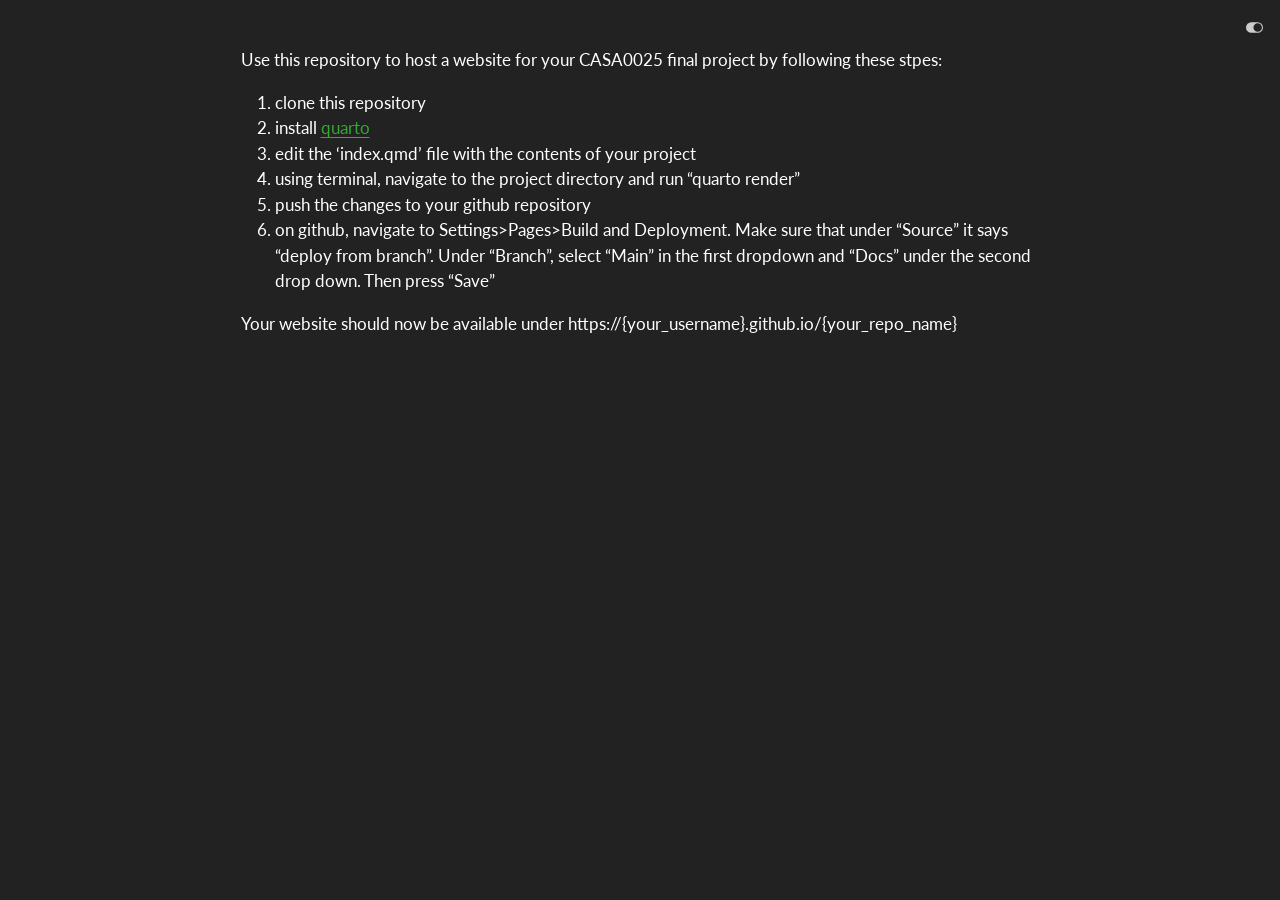
==== docs/readme.html @ 29025ecc "part1" ====
<!DOCTYPE html>
<html xmlns="http://www.w3.org/1999/xhtml" lang="en" xml:lang="en"><head>

<meta charset="utf-8">
<meta name="generator" content="quarto-1.8.26">

<meta name="viewport" content="width=device-width, initial-scale=1.0, user-scalable=yes">


<title>readme</title>
<style>
code{white-space: pre-wrap;}
span.smallcaps{font-variant: small-caps;}
div.columns{display: flex; gap: min(4vw, 1.5em);}
div.column{flex: auto; overflow-x: auto;}
div.hanging-indent{margin-left: 1.5em; text-indent: -1.5em;}
ul.task-list{list-style: none;}
ul.task-list li input[type="checkbox"] {
  width: 0.8em;
  margin: 0 0.8em 0.2em -1em; /* quarto-specific, see https://github.com/quarto-dev/quarto-cli/issues/4556 */ 
  vertical-align: middle;
}
</style>


<script src="site_libs/quarto-nav/quarto-nav.js"></script>
<script src="site_libs/clipboard/clipboard.min.js"></script>
<script src="site_libs/quarto-search/autocomplete.umd.js"></script>
<script src="site_libs/quarto-search/fuse.min.js"></script>
<script src="site_libs/quarto-search/quarto-search.js"></script>
<meta name="quarto:offset" content="./">
<script src="site_libs/quarto-html/quarto.js" type="module"></script>
<script src="site_libs/quarto-html/tabsets/tabsets.js" type="module"></script>
<script src="site_libs/quarto-html/axe/axe-check.js" type="module"></script>
<script src="site_libs/quarto-html/popper.min.js"></script>
<script src="site_libs/quarto-html/tippy.umd.min.js"></script>
<script src="site_libs/quarto-html/anchor.min.js"></script>
<link href="site_libs/quarto-html/tippy.css" rel="stylesheet">
<link href="site_libs/quarto-html/quarto-syntax-highlighting-1b3db88def35042d172274863c1cdcf0.css" rel="stylesheet" class="quarto-color-scheme" id="quarto-text-highlighting-styles">
<link href="site_libs/quarto-html/quarto-syntax-highlighting-dark-1b3db88def35042d172274863c1cdcf0.css" rel="stylesheet" class="quarto-color-scheme quarto-color-alternate" id="quarto-text-highlighting-styles">
<script src="site_libs/bootstrap/bootstrap.min.js"></script>
<link href="site_libs/bootstrap/bootstrap-icons.css" rel="stylesheet">
<link href="site_libs/bootstrap/bootstrap-3e6c1baec064a38abb7800f19e666a87.min.css" rel="stylesheet" append-hash="true" class="quarto-color-scheme" id="quarto-bootstrap" data-mode="light">
<link href="site_libs/bootstrap/bootstrap-dark-79c4d32b32b00c7e91290ed5a6655f4a.min.css" rel="stylesheet" append-hash="true" class="quarto-color-scheme quarto-color-alternate" id="quarto-bootstrap" data-mode="dark">
<script id="quarto-search-options" type="application/json">{
  "location": "sidebar",
  "copy-button": false,
  "collapse-after": 3,
  "panel-placement": "start",
  "type": "textbox",
  "limit": 50,
  "keyboard-shortcut": [
    "f",
    "/",
    "s"
  ],
  "show-item-context": false,
  "language": {
    "search-no-results-text": "No results",
    "search-matching-documents-text": "matching documents",
    "search-copy-link-title": "Copy link to search",
    "search-hide-matches-text": "Hide additional matches",
    "search-more-match-text": "more match in this document",
    "search-more-matches-text": "more matches in this document",
    "search-clear-button-title": "Clear",
    "search-text-placeholder": "",
    "search-detached-cancel-button-title": "Cancel",
    "search-submit-button-title": "Submit",
    "search-label": "Search"
  }
}</script>


</head>

<body class="fullcontent quarto-dark"><script id="quarto-html-before-body" type="application/javascript">
    const toggleBodyColorMode = (bsSheetEl) => {
      const mode = bsSheetEl.getAttribute("data-mode");
      const bodyEl = window.document.querySelector("body");
      if (mode === "dark") {
        bodyEl.classList.add("quarto-dark");
        bodyEl.classList.remove("quarto-light");
      } else {
        bodyEl.classList.add("quarto-light");
        bodyEl.classList.remove("quarto-dark");
      }
    }
    const toggleBodyColorPrimary = () => {
      const bsSheetEl = window.document.querySelector("link#quarto-bootstrap:not([rel=disabled-stylesheet])");
      if (bsSheetEl) {
        toggleBodyColorMode(bsSheetEl);
      }
    }
    const setColorSchemeToggle = (alternate) => {
      const toggles = window.document.querySelectorAll('.quarto-color-scheme-toggle');
      for (let i=0; i < toggles.length; i++) {
        const toggle = toggles[i];
        if (toggle) {
          if (alternate) {
            toggle.classList.add("alternate");
          } else {
            toggle.classList.remove("alternate");
          }
        }
      }
    };
    const toggleColorMode = (alternate) => {
      // Switch the stylesheets
      const primaryStylesheets = window.document.querySelectorAll('link.quarto-color-scheme:not(.quarto-color-alternate)');
      const alternateStylesheets = window.document.querySelectorAll('link.quarto-color-scheme.quarto-color-alternate');
      manageTransitions('#quarto-margin-sidebar .nav-link', false);
      if (alternate) {
        // note: dark is layered on light, we don't disable primary!
        enableStylesheet(alternateStylesheets);
        for (const sheetNode of alternateStylesheets) {
          if (sheetNode.id === "quarto-bootstrap") {
            toggleBodyColorMode(sheetNode);
          }
        }
      } else {
        disableStylesheet(alternateStylesheets);
        enableStylesheet(primaryStylesheets)
        toggleBodyColorPrimary();
      }
      manageTransitions('#quarto-margin-sidebar .nav-link', true);
      // Switch the toggles
      setColorSchemeToggle(alternate)
      // Hack to workaround the fact that safari doesn't
      // properly recolor the scrollbar when toggling (#1455)
      if (navigator.userAgent.indexOf('Safari') > 0 && navigator.userAgent.indexOf('Chrome') == -1) {
        manageTransitions("body", false);
        window.scrollTo(0, 1);
        setTimeout(() => {
          window.scrollTo(0, 0);
          manageTransitions("body", true);
        }, 40);
      }
    }
    const disableStylesheet = (stylesheets) => {
      for (let i=0; i < stylesheets.length; i++) {
        const stylesheet = stylesheets[i];
        stylesheet.rel = 'disabled-stylesheet';
      }
    }
    const enableStylesheet = (stylesheets) => {
      for (let i=0; i < stylesheets.length; i++) {
        const stylesheet = stylesheets[i];
        if(stylesheet.rel !== 'stylesheet') { // for Chrome, which will still FOUC without this check
          stylesheet.rel = 'stylesheet';
        }
      }
    }
    const manageTransitions = (selector, allowTransitions) => {
      const els = window.document.querySelectorAll(selector);
      for (let i=0; i < els.length; i++) {
        const el = els[i];
        if (allowTransitions) {
          el.classList.remove('notransition');
        } else {
          el.classList.add('notransition');
        }
      }
    }
    const isFileUrl = () => {
      return window.location.protocol === 'file:';
    }
    const hasAlternateSentinel = () => {
      let styleSentinel = getColorSchemeSentinel();
      if (styleSentinel !== null) {
        return styleSentinel === "alternate";
      } else {
        return false;
      }
    }
    const setStyleSentinel = (alternate) => {
      const value = alternate ? "alternate" : "default";
      if (!isFileUrl()) {
        window.localStorage.setItem("quarto-color-scheme", value);
      } else {
        localAlternateSentinel = value;
      }
    }
    const getColorSchemeSentinel = () => {
      if (!isFileUrl()) {
        const storageValue = window.localStorage.getItem("quarto-color-scheme");
        return storageValue != null ? storageValue : localAlternateSentinel;
      } else {
        return localAlternateSentinel;
      }
    }
    const toggleGiscusIfUsed = (isAlternate, darkModeDefault) => {
      const baseTheme = document.querySelector('#giscus-base-theme')?.value ?? 'light';
      const alternateTheme = document.querySelector('#giscus-alt-theme')?.value ?? 'dark';
      let newTheme = '';
      if(authorPrefersDark) {
        newTheme = isAlternate ? baseTheme : alternateTheme;
      } else {
        newTheme = isAlternate ? alternateTheme : baseTheme;
      }
      const changeGiscusTheme = () => {
        // From: https://github.com/giscus/giscus/issues/336
        const sendMessage = (message) => {
          const iframe = document.querySelector('iframe.giscus-frame');
          if (!iframe) return;
          iframe.contentWindow.postMessage({ giscus: message }, 'https://giscus.app');
        }
        sendMessage({
          setConfig: {
            theme: newTheme
          }
        });
      }
      const isGiscussLoaded = window.document.querySelector('iframe.giscus-frame') !== null;
      if (isGiscussLoaded) {
        changeGiscusTheme();
      }
    };
    const authorPrefersDark = true;
    const darkModeDefault = authorPrefersDark;
    let localAlternateSentinel = darkModeDefault ? 'alternate' : 'default';
    // Dark / light mode switch
    window.quartoToggleColorScheme = () => {
      // Read the current dark / light value
      let toAlternate = !hasAlternateSentinel();
      toggleColorMode(toAlternate);
      setStyleSentinel(toAlternate);
      toggleGiscusIfUsed(toAlternate, darkModeDefault);
      window.dispatchEvent(new Event('resize'));
    };
    // Switch to dark mode if need be
    if (hasAlternateSentinel()) {
      toggleColorMode(true);
    } else {
      toggleColorMode(false);
    }
  </script>

<div id="quarto-search-results"></div>
<!-- content -->
<div id="quarto-content" class="quarto-container page-columns page-rows-contents page-layout-article">
<!-- sidebar -->
<!-- margin-sidebar -->
    
<!-- main -->
<main class="content" id="quarto-document-content"><header id="title-block-header" class="quarto-title-block"></header>





<p>Use this repository to host a website for your CASA0025 final project by following these stpes:</p>
<ol type="1">
<li>clone this repository</li>
<li>install <a href="https://quarto.org/docs/download/">quarto</a></li>
<li>edit the ‘index.qmd’ file with the contents of your project</li>
<li>using terminal, navigate to the project directory and run “quarto render”</li>
<li>push the changes to your github repository</li>
<li>on github, navigate to Settings&gt;Pages&gt;Build and Deployment. Make sure that under “Source” it says “deploy from branch”. Under “Branch”, select “Main” in the first dropdown and “Docs” under the second drop down. Then press “Save”</li>
</ol>
<p>Your website should now be available under https://{your_username}.github.io/{your_repo_name}</p>



</main> <!-- /main -->
<script id="quarto-html-after-body" type="application/javascript">
  window.document.addEventListener("DOMContentLoaded", function (event) {
    // Ensure there is a toggle, if there isn't float one in the top right
    if (window.document.querySelector('.quarto-color-scheme-toggle') === null) {
      const a = window.document.createElement('a');
      a.classList.add('top-right');
      a.classList.add('quarto-color-scheme-toggle');
      a.href = "";
      a.onclick = function() { try { window.quartoToggleColorScheme(); } catch {} return false; };
      const i = window.document.createElement("i");
      i.classList.add('bi');
      a.appendChild(i);
      window.document.body.appendChild(a);
    }
    setColorSchemeToggle(hasAlternateSentinel())
    const icon = "";
    const anchorJS = new window.AnchorJS();
    anchorJS.options = {
      placement: 'right',
      icon: icon
    };
    anchorJS.add('.anchored');
    const isCodeAnnotation = (el) => {
      for (const clz of el.classList) {
        if (clz.startsWith('code-annotation-')) {                     
          return true;
        }
      }
      return false;
    }
    const onCopySuccess = function(e) {
      // button target
      const button = e.trigger;
      // don't keep focus
      button.blur();
      // flash "checked"
      button.classList.add('code-copy-button-checked');
      var currentTitle = button.getAttribute("title");
      button.setAttribute("title", "Copied!");
      let tooltip;
      if (window.bootstrap) {
        button.setAttribute("data-bs-toggle", "tooltip");
        button.setAttribute("data-bs-placement", "left");
        button.setAttribute("data-bs-title", "Copied!");
        tooltip = new bootstrap.Tooltip(button, 
          { trigger: "manual", 
            customClass: "code-copy-button-tooltip",
            offset: [0, -8]});
        tooltip.show();    
      }
      setTimeout(function() {
        if (tooltip) {
          tooltip.hide();
          button.removeAttribute("data-bs-title");
          button.removeAttribute("data-bs-toggle");
          button.removeAttribute("data-bs-placement");
        }
        button.setAttribute("title", currentTitle);
        button.classList.remove('code-copy-button-checked');
      }, 1000);
      // clear code selection
      e.clearSelection();
    }
    const getTextToCopy = function(trigger) {
      const outerScaffold = trigger.parentElement.cloneNode(true);
      const codeEl = outerScaffold.querySelector('code');
      for (const childEl of codeEl.children) {
        if (isCodeAnnotation(childEl)) {
          childEl.remove();
        }
      }
      return codeEl.innerText;
    }
    const clipboard = new window.ClipboardJS('.code-copy-button:not([data-in-quarto-modal])', {
      text: getTextToCopy
    });
    clipboard.on('success', onCopySuccess);
    if (window.document.getElementById('quarto-embedded-source-code-modal')) {
      const clipboardModal = new window.ClipboardJS('.code-copy-button[data-in-quarto-modal]', {
        text: getTextToCopy,
        container: window.document.getElementById('quarto-embedded-source-code-modal')
      });
      clipboardModal.on('success', onCopySuccess);
    }
      var localhostRegex = new RegExp(/^(?:http|https):\/\/localhost\:?[0-9]*\//);
      var mailtoRegex = new RegExp(/^mailto:/);
        var filterRegex = new RegExp('/' + window.location.host + '/');
      var isInternal = (href) => {
          return filterRegex.test(href) || localhostRegex.test(href) || mailtoRegex.test(href);
      }
      // Inspect non-navigation links and adorn them if external
     var links = window.document.querySelectorAll('a[href]:not(.nav-link):not(.navbar-brand):not(.toc-action):not(.sidebar-link):not(.sidebar-item-toggle):not(.pagination-link):not(.no-external):not([aria-hidden]):not(.dropdown-item):not(.quarto-navigation-tool):not(.about-link)');
      for (var i=0; i<links.length; i++) {
        const link = links[i];
        if (!isInternal(link.href)) {
          // undo the damage that might have been done by quarto-nav.js in the case of
          // links that we want to consider external
          if (link.dataset.originalHref !== undefined) {
            link.href = link.dataset.originalHref;
          }
        }
      }
    function tippyHover(el, contentFn, onTriggerFn, onUntriggerFn) {
      const config = {
        allowHTML: true,
        maxWidth: 500,
        delay: 100,
        arrow: false,
        appendTo: function(el) {
            return el.parentElement;
        },
        interactive: true,
        interactiveBorder: 10,
        theme: 'quarto',
        placement: 'bottom-start',
      };
      if (contentFn) {
        config.content = contentFn;
      }
      if (onTriggerFn) {
        config.onTrigger = onTriggerFn;
      }
      if (onUntriggerFn) {
        config.onUntrigger = onUntriggerFn;
      }
      window.tippy(el, config); 
    }
    const noterefs = window.document.querySelectorAll('a[role="doc-noteref"]');
    for (var i=0; i<noterefs.length; i++) {
      const ref = noterefs[i];
      tippyHover(ref, function() {
        // use id or data attribute instead here
        let href = ref.getAttribute('data-footnote-href') || ref.getAttribute('href');
        try { href = new URL(href).hash; } catch {}
        const id = href.replace(/^#\/?/, "");
        const note = window.document.getElementById(id);
        if (note) {
          return note.innerHTML;
        } else {
          return "";
        }
      });
    }
    const xrefs = window.document.querySelectorAll('a.quarto-xref');
    const processXRef = (id, note) => {
      // Strip column container classes
      const stripColumnClz = (el) => {
        el.classList.remove("page-full", "page-columns");
        if (el.children) {
          for (const child of el.children) {
            stripColumnClz(child);
          }
        }
      }
      stripColumnClz(note)
      if (id === null || id.startsWith('sec-')) {
        // Special case sections, only their first couple elements
        const container = document.createElement("div");
        if (note.children && note.children.length > 2) {
          container.appendChild(note.children[0].cloneNode(true));
          for (let i = 1; i < note.children.length; i++) {
            const child = note.children[i];
            if (child.tagName === "P" && child.innerText === "") {
              continue;
            } else {
              container.appendChild(child.cloneNode(true));
              break;
            }
          }
          if (window.Quarto?.typesetMath) {
            window.Quarto.typesetMath(container);
          }
          return container.innerHTML
        } else {
          if (window.Quarto?.typesetMath) {
            window.Quarto.typesetMath(note);
          }
          return note.innerHTML;
        }
      } else {
        // Remove any anchor links if they are present
        const anchorLink = note.querySelector('a.anchorjs-link');
        if (anchorLink) {
          anchorLink.remove();
        }
        if (window.Quarto?.typesetMath) {
          window.Quarto.typesetMath(note);
        }
        if (note.classList.contains("callout")) {
          return note.outerHTML;
        } else {
          return note.innerHTML;
        }
      }
    }
    for (var i=0; i<xrefs.length; i++) {
      const xref = xrefs[i];
      tippyHover(xref, undefined, function(instance) {
        instance.disable();
        let url = xref.getAttribute('href');
        let hash = undefined; 
        if (url.startsWith('#')) {
          hash = url;
        } else {
          try { hash = new URL(url).hash; } catch {}
        }
        if (hash) {
          const id = hash.replace(/^#\/?/, "");
          const note = window.document.getElementById(id);
          if (note !== null) {
            try {
              const html = processXRef(id, note.cloneNode(true));
              instance.setContent(html);
            } finally {
              instance.enable();
              instance.show();
            }
          } else {
            // See if we can fetch this
            fetch(url.split('#')[0])
            .then(res => res.text())
            .then(html => {
              const parser = new DOMParser();
              const htmlDoc = parser.parseFromString(html, "text/html");
              const note = htmlDoc.getElementById(id);
              if (note !== null) {
                const html = processXRef(id, note);
                instance.setContent(html);
              } 
            }).finally(() => {
              instance.enable();
              instance.show();
            });
          }
        } else {
          // See if we can fetch a full url (with no hash to target)
          // This is a special case and we should probably do some content thinning / targeting
          fetch(url)
          .then(res => res.text())
          .then(html => {
            const parser = new DOMParser();
            const htmlDoc = parser.parseFromString(html, "text/html");
            const note = htmlDoc.querySelector('main.content');
            if (note !== null) {
              // This should only happen for chapter cross references
              // (since there is no id in the URL)
              // remove the first header
              if (note.children.length > 0 && note.children[0].tagName === "HEADER") {
                note.children[0].remove();
              }
              const html = processXRef(null, note);
              instance.setContent(html);
            } 
          }).finally(() => {
            instance.enable();
            instance.show();
          });
        }
      }, function(instance) {
      });
    }
        let selectedAnnoteEl;
        const selectorForAnnotation = ( cell, annotation) => {
          let cellAttr = 'data-code-cell="' + cell + '"';
          let lineAttr = 'data-code-annotation="' +  annotation + '"';
          const selector = 'span[' + cellAttr + '][' + lineAttr + ']';
          return selector;
        }
        const selectCodeLines = (annoteEl) => {
          const doc = window.document;
          const targetCell = annoteEl.getAttribute("data-target-cell");
          const targetAnnotation = annoteEl.getAttribute("data-target-annotation");
          const annoteSpan = window.document.querySelector(selectorForAnnotation(targetCell, targetAnnotation));
          const lines = annoteSpan.getAttribute("data-code-lines").split(",");
          const lineIds = lines.map((line) => {
            return targetCell + "-" + line;
          })
          let top = null;
          let height = null;
          let parent = null;
          if (lineIds.length > 0) {
              //compute the position of the single el (top and bottom and make a div)
              const el = window.document.getElementById(lineIds[0]);
              top = el.offsetTop;
              height = el.offsetHeight;
              parent = el.parentElement.parentElement;
            if (lineIds.length > 1) {
              const lastEl = window.document.getElementById(lineIds[lineIds.length - 1]);
              const bottom = lastEl.offsetTop + lastEl.offsetHeight;
              height = bottom - top;
            }
            if (top !== null && height !== null && parent !== null) {
              // cook up a div (if necessary) and position it 
              let div = window.document.getElementById("code-annotation-line-highlight");
              if (div === null) {
                div = window.document.createElement("div");
                div.setAttribute("id", "code-annotation-line-highlight");
                div.style.position = 'absolute';
                parent.appendChild(div);
              }
              div.style.top = top - 2 + "px";
              div.style.height = height + 4 + "px";
              div.style.left = 0;
              let gutterDiv = window.document.getElementById("code-annotation-line-highlight-gutter");
              if (gutterDiv === null) {
                gutterDiv = window.document.createElement("div");
                gutterDiv.setAttribute("id", "code-annotation-line-highlight-gutter");
                gutterDiv.style.position = 'absolute';
                const codeCell = window.document.getElementById(targetCell);
                const gutter = codeCell.querySelector('.code-annotation-gutter');
                gutter.appendChild(gutterDiv);
              }
              gutterDiv.style.top = top - 2 + "px";
              gutterDiv.style.height = height + 4 + "px";
            }
            selectedAnnoteEl = annoteEl;
          }
        };
        const unselectCodeLines = () => {
          const elementsIds = ["code-annotation-line-highlight", "code-annotation-line-highlight-gutter"];
          elementsIds.forEach((elId) => {
            const div = window.document.getElementById(elId);
            if (div) {
              div.remove();
            }
          });
          selectedAnnoteEl = undefined;
        };
          // Handle positioning of the toggle
      window.addEventListener(
        "resize",
        throttle(() => {
          elRect = undefined;
          if (selectedAnnoteEl) {
            selectCodeLines(selectedAnnoteEl);
          }
        }, 10)
      );
      function throttle(fn, ms) {
      let throttle = false;
      let timer;
        return (...args) => {
          if(!throttle) { // first call gets through
              fn.apply(this, args);
              throttle = true;
          } else { // all the others get throttled
              if(timer) clearTimeout(timer); // cancel #2
              timer = setTimeout(() => {
                fn.apply(this, args);
                timer = throttle = false;
              }, ms);
          }
        };
      }
        // Attach click handler to the DT
        const annoteDls = window.document.querySelectorAll('dt[data-target-cell]');
        for (const annoteDlNode of annoteDls) {
          annoteDlNode.addEventListener('click', (event) => {
            const clickedEl = event.target;
            if (clickedEl !== selectedAnnoteEl) {
              unselectCodeLines();
              const activeEl = window.document.querySelector('dt[data-target-cell].code-annotation-active');
              if (activeEl) {
                activeEl.classList.remove('code-annotation-active');
              }
              selectCodeLines(clickedEl);
              clickedEl.classList.add('code-annotation-active');
            } else {
              // Unselect the line
              unselectCodeLines();
              clickedEl.classList.remove('code-annotation-active');
            }
          });
        }
    const findCites = (el) => {
      const parentEl = el.parentElement;
      if (parentEl) {
        const cites = parentEl.dataset.cites;
        if (cites) {
          return {
            el,
            cites: cites.split(' ')
          };
        } else {
          return findCites(el.parentElement)
        }
      } else {
        return undefined;
      }
    };
    var bibliorefs = window.document.querySelectorAll('a[role="doc-biblioref"]');
    for (var i=0; i<bibliorefs.length; i++) {
      const ref = bibliorefs[i];
      const citeInfo = findCites(ref);
      if (citeInfo) {
        tippyHover(citeInfo.el, function() {
          var popup = window.document.createElement('div');
          citeInfo.cites.forEach(function(cite) {
            var citeDiv = window.document.createElement('div');
            citeDiv.classList.add('hanging-indent');
            citeDiv.classList.add('csl-entry');
            var biblioDiv = window.document.getElementById('ref-' + cite);
            if (biblioDiv) {
              citeDiv.innerHTML = biblioDiv.innerHTML;
            }
            popup.appendChild(citeDiv);
          });
          return popup.innerHTML;
        });
      }
    }
  });
  </script>
</div> <!-- /content -->




</body></html>
---- docs/site_libs/quarto-html/quarto-syntax-highlighting-1b3db88def35042d172274863c1cdcf0.css ----
/* quarto syntax highlight colors */
:root {
  --quarto-hl-al-color: #ff5555;
  --quarto-hl-an-color: #75715e;
  --quarto-hl-at-color: #f92672;
  --quarto-hl-bn-color: #ae81ff;
  --quarto-hl-bu-color: #66D9EF;
  --quarto-hl-ch-color: #e6db74;
  --quarto-hl-co-color: #75715e;
  --quarto-hl-cv-color: #75715e;
  --quarto-hl-cn-color: #ae81ff;
  --quarto-hl-cf-color: #f92672;
  --quarto-hl-dt-color: #66d9ef;
  --quarto-hl-dv-color: #ae81ff;
  --quarto-hl-do-color: #75715e;
  --quarto-hl-er-color: #ff5555;
  --quarto-hl-ex-color: #a6e22e;
  --quarto-hl-fl-color: #ae81ff;
  --quarto-hl-fu-color: #a6e22e;
  --quarto-hl-im-color: #f92672;
  --quarto-hl-in-color: #f1fa8c;
  --quarto-hl-kw-color: #f92672;
  --quarto-hl-op-color: #f8f8f2;
  --quarto-hl-pp-color: #f92672;
  --quarto-hl-re-color: #75715e;
  --quarto-hl-sc-color: #ae81ff;
  --quarto-hl-ss-color: #e6db74;
  --quarto-hl-st-color: #e6db74;
  --quarto-hl-va-color: #f8f8f2;
  --quarto-hl-vs-color: #e6db74;
  --quarto-hl-wa-color: #ff5555;
}

/* other quarto variables */
:root {
  --quarto-font-monospace: SFMono-Regular, Menlo, Monaco, Consolas, "Liberation Mono", "Courier New", monospace;
}

/* syntax highlight based on Pandoc's rules */
pre > code.sourceCode > span {
  color: #f8f8f2;
}

code.sourceCode > span {
  color: #f8f8f2;
}

div.sourceCode,
div.sourceCode pre.sourceCode {
  color: #f8f8f2;
}

/* Normal */
code span {
  color: #f8f8f2;
}

/* Alert */
code span.al {
  font-weight: bold;
  color: #ff5555;
}

/* Annotation */
code span.an {
  color: #75715e;
}

/* Attribute */
code span.at {
  color: #f92672;
}

/* BaseN */
code span.bn {
  color: #ae81ff;
}

/* BuiltIn */
code span.bu {
  color: #66D9EF;
}

/* ControlFlow */
code span.cf {
  color: #f92672;
}

/* Char */
code span.ch {
  color: #e6db74;
}

/* Constant */
code span.cn {
  color: #ae81ff;
}

/* Comment */
code span.co {
  color: #75715e;
}

/* CommentVar */
code span.cv {
  color: #75715e;
}

/* Documentation */
code span.do {
  color: #75715e;
}

/* DataType */
code span.dt {
  font-style: italic;
  color: #66d9ef;
}

/* DecVal */
code span.dv {
  color: #ae81ff;
}

/* Error */
code span.er {
  color: #ff5555;
  text-decoration: underline;
}

/* Extension */
code span.ex {
  font-weight: bold;
  color: #a6e22e;
}

/* Float */
code span.fl {
  color: #ae81ff;
}

/* Function */
code span.fu {
  color: #a6e22e;
}

/* Import */
code span.im {
  color: #f92672;
}

/* Information */
code span.in {
  color: #f1fa8c;
}

/* Keyword */
code span.kw {
  color: #f92672;
}

/* Operator */
code span.op {
  color: #f8f8f2;
}

/* Preprocessor */
code span.pp {
  color: #f92672;
}

/* RegionMarker */
code span.re {
  color: #75715e;
}

/* SpecialChar */
code span.sc {
  color: #ae81ff;
}

/* SpecialString */
code span.ss {
  color: #e6db74;
}

/* String */
code span.st {
  color: #e6db74;
}

/* Variable */
code span.va {
  color: #f8f8f2;
}

/* VerbatimString */
code span.vs {
  color: #e6db74;
}

/* Warning */
code span.wa {
  color: #ff5555;
}

.prevent-inlining {
  content: "</";
}

/*# sourceMappingURL=d05b847244865d805c6ffde5e4996874.css.map */
---- docs/site_libs/quarto-html/quarto-syntax-highlighting-dark-1b3db88def35042d172274863c1cdcf0.css ----
/* quarto syntax highlight colors */
:root {
  --quarto-hl-al-color: #ff5555;
  --quarto-hl-an-color: #75715e;
  --quarto-hl-at-color: #f92672;
  --quarto-hl-bn-color: #ae81ff;
  --quarto-hl-bu-color: #66D9EF;
  --quarto-hl-ch-color: #e6db74;
  --quarto-hl-co-color: #75715e;
  --quarto-hl-cv-color: #75715e;
  --quarto-hl-cn-color: #ae81ff;
  --quarto-hl-cf-color: #f92672;
  --quarto-hl-dt-color: #66d9ef;
  --quarto-hl-dv-color: #ae81ff;
  --quarto-hl-do-color: #75715e;
  --quarto-hl-er-color: #ff5555;
  --quarto-hl-ex-color: #a6e22e;
  --quarto-hl-fl-color: #ae81ff;
  --quarto-hl-fu-color: #a6e22e;
  --quarto-hl-im-color: #f92672;
  --quarto-hl-in-color: #f1fa8c;
  --quarto-hl-kw-color: #f92672;
  --quarto-hl-op-color: #f8f8f2;
  --quarto-hl-pp-color: #f92672;
  --quarto-hl-re-color: #75715e;
  --quarto-hl-sc-color: #ae81ff;
  --quarto-hl-ss-color: #e6db74;
  --quarto-hl-st-color: #e6db74;
  --quarto-hl-va-color: #f8f8f2;
  --quarto-hl-vs-color: #e6db74;
  --quarto-hl-wa-color: #ff5555;
}

/* other quarto variables */
:root {
  --quarto-font-monospace: SFMono-Regular, Menlo, Monaco, Consolas, "Liberation Mono", "Courier New", monospace;
}

/* syntax highlight based on Pandoc's rules */
pre > code.sourceCode > span {
  color: #f8f8f2;
}

code.sourceCode > span {
  color: #f8f8f2;
}

div.sourceCode,
div.sourceCode pre.sourceCode {
  color: #f8f8f2;
}

/* Normal */
code span {
  color: #f8f8f2;
}

/* Alert */
code span.al {
  font-weight: bold;
  color: #ff5555;
}

/* Annotation */
code span.an {
  color: #75715e;
}

/* Attribute */
code span.at {
  color: #f92672;
}

/* BaseN */
code span.bn {
  color: #ae81ff;
}

/* BuiltIn */
code span.bu {
  color: #66D9EF;
}

/* ControlFlow */
code span.cf {
  color: #f92672;
}

/* Char */
code span.ch {
  color: #e6db74;
}

/* Constant */
code span.cn {
  color: #ae81ff;
}

/* Comment */
code span.co {
  color: #75715e;
}

/* CommentVar */
code span.cv {
  color: #75715e;
}

/* Documentation */
code span.do {
  color: #75715e;
}

/* DataType */
code span.dt {
  font-style: italic;
  color: #66d9ef;
}

/* DecVal */
code span.dv {
  color: #ae81ff;
}

/* Error */
code span.er {
  color: #ff5555;
  text-decoration: underline;
}

/* Extension */
code span.ex {
  font-weight: bold;
  color: #a6e22e;
}

/* Float */
code span.fl {
  color: #ae81ff;
}

/* Function */
code span.fu {
  color: #a6e22e;
}

/* Import */
code span.im {
  color: #f92672;
}

/* Information */
code span.in {
  color: #f1fa8c;
}

/* Keyword */
code span.kw {
  color: #f92672;
}

/* Operator */
code span.op {
  color: #f8f8f2;
}

/* Preprocessor */
code span.pp {
  color: #f92672;
}

/* RegionMarker */
code span.re {
  color: #75715e;
}

/* SpecialChar */
code span.sc {
  color: #ae81ff;
}

/* SpecialString */
code span.ss {
  color: #e6db74;
}

/* String */
code span.st {
  color: #e6db74;
}

/* Variable */
code span.va {
  color: #f8f8f2;
}

/* VerbatimString */
code span.vs {
  color: #e6db74;
}

/* Warning */
code span.wa {
  color: #ff5555;
}

.prevent-inlining {
  content: "</";
}

/*# sourceMappingURL=d05b847244865d805c6ffde5e4996874.css.map */
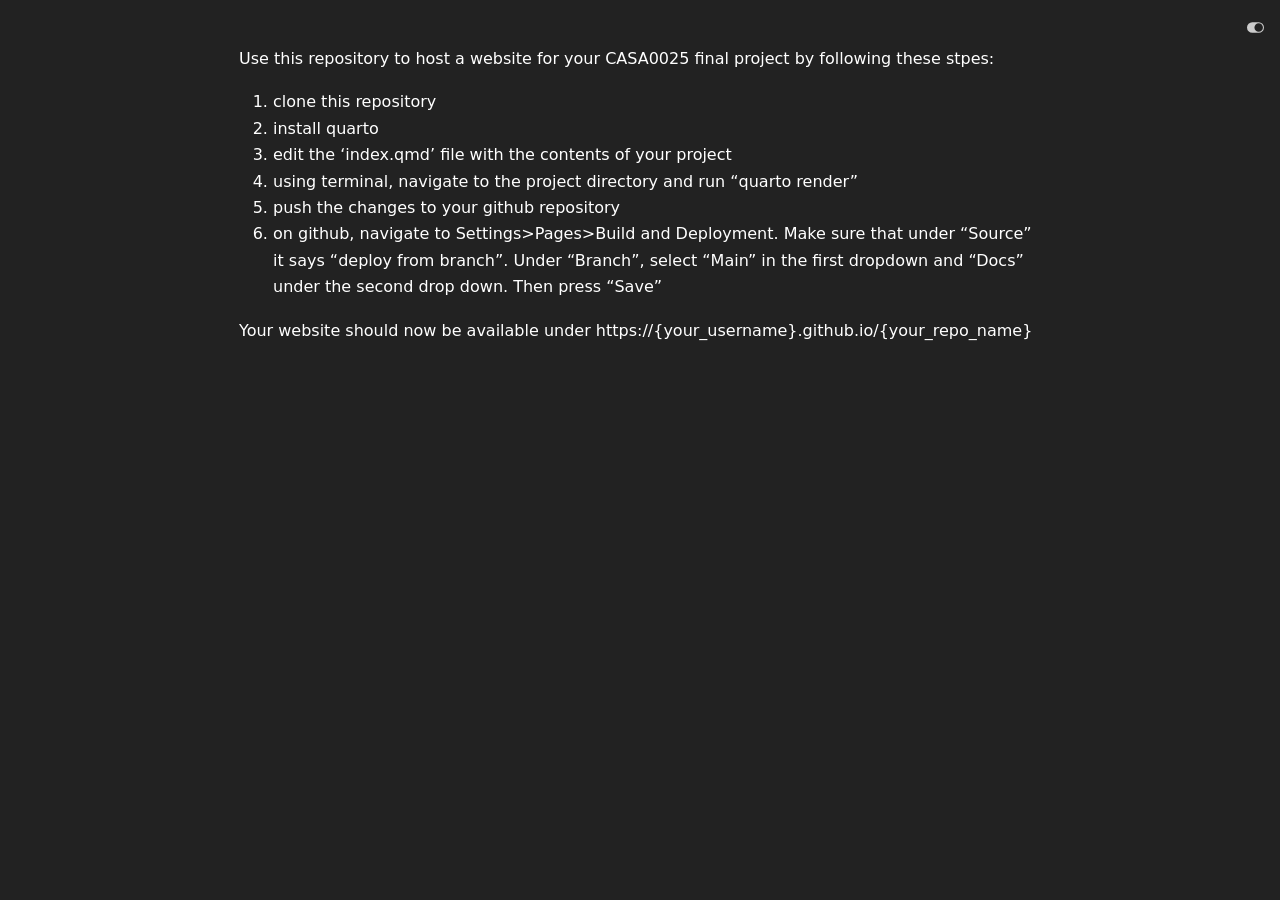
==== commit 89792128: "Embed GEE App and update Quarto site" ====
--- a/docs/readme.html
+++ b/docs/readme.html
@@ -40,8 +40,8 @@
 <link href="site_libs/quarto-html/quarto-syntax-highlighting-dark-1b3db88def35042d172274863c1cdcf0.css" rel="stylesheet" class="quarto-color-scheme quarto-color-alternate" id="quarto-text-highlighting-styles">
 <script src="site_libs/bootstrap/bootstrap.min.js"></script>
 <link href="site_libs/bootstrap/bootstrap-icons.css" rel="stylesheet">
-<link href="site_libs/bootstrap/bootstrap-3e6c1baec064a38abb7800f19e666a87.min.css" rel="stylesheet" append-hash="true" class="quarto-color-scheme" id="quarto-bootstrap" data-mode="light">
-<link href="site_libs/bootstrap/bootstrap-dark-79c4d32b32b00c7e91290ed5a6655f4a.min.css" rel="stylesheet" append-hash="true" class="quarto-color-scheme quarto-color-alternate" id="quarto-bootstrap" data-mode="dark">
+<link href="site_libs/bootstrap/bootstrap-78b3671aa5f9f683ec246af2dde1230f.min.css" rel="stylesheet" append-hash="true" class="quarto-color-scheme" id="quarto-bootstrap" data-mode="light">
+<link href="site_libs/bootstrap/bootstrap-dark-2f0c69e010e3da93992838767758ef7f.min.css" rel="stylesheet" append-hash="true" class="quarto-color-scheme quarto-color-alternate" id="quarto-bootstrap" data-mode="dark">
 <script id="quarto-search-options" type="application/json">{
   "location": "sidebar",
   "copy-button": false,
@@ -71,6 +71,7 @@
 }</script>
 
 
+<link rel="stylesheet" href="styles_1.css">
 </head>
 
 <body class="fullcontent quarto-dark"><script id="quarto-html-before-body" type="application/javascript">
--- a/docs/styles_1.css
+++ b/docs/styles_1.css
@@ -0,0 +1,1319 @@
+/* ===================================================================
+   Shorebird Habitat Assessment — Premium Academic Case Study
+   =================================================================== */
+
+:root {
+  /* PALETTE — preserved from previous version */
+  --bright-ocean: #3c91e6;
+  --bright-ocean-dark: #2a73c0;
+  --yellow-green: #9fd356;
+  --yellow-green-dark: #7eb53a;
+  --shadow-grey: #342e37;
+  --shadow-grey-2: #4a434f;
+  --porcelain: #fafffd;
+  --coral-glow: #fa824c;
+  --coral-glow-dark: #e36636;
+  --soft-yellow: #f5c84a;
+  --grey-blue: #9aa6b1;
+
+  --bg: #fafffd;
+  --bg-alt: #f3f6f5;
+  --bg-deep: #1a2030;
+  --text: #2a2630;
+  --text-soft: #5b5566;
+  --text-mute: #8a8395;
+  --line: #e6eaec;
+  --line-strong: #d2d8dd;
+
+  /* RADII */
+  --r-sm: 8px;
+  --r-md: 14px;
+  --r-lg: 20px;
+  --r-xl: 28px;
+
+  /* SHADOWS */
+  --shadow-sm: 0 1px 2px rgba(52,46,55,0.05), 0 2px 6px rgba(52,46,55,0.04);
+  --shadow-md: 0 4px 12px rgba(52,46,55,0.07), 0 12px 32px rgba(52,46,55,0.06);
+  --shadow-lg: 0 12px 32px rgba(52,46,55,0.10), 0 24px 60px rgba(52,46,55,0.08);
+  --shadow-xl: 0 24px 56px rgba(52,46,55,0.12), 0 48px 120px rgba(52,46,55,0.12);
+
+  /* LAYOUT */
+  --topbar-h: 68px;
+  --max-w: 1320px;
+  --toc-w: 220px;
+  --gutter: 80px;
+  --content-narrow: 720px;
+  --content-wide: 1080px;
+
+  /* TYPE */
+  --font-body: "Inter", -apple-system, BlinkMacSystemFont, "Segoe UI", system-ui, sans-serif;
+  --font-display: "Fraunces", "Inter", serif;
+}
+
+/* ============ RESET ============ */
+* { box-sizing: border-box; }
+html { scroll-behavior: smooth; }
+body {
+  margin: 0;
+  font-family: var(--font-body);
+  font-size: 16px;
+  line-height: 1.65;
+  color: var(--text);
+  background: var(--bg);
+  -webkit-font-smoothing: antialiased;
+  -moz-osx-font-smoothing: grayscale;
+  overflow-x: clip;
+}
+html { overflow-x: clip; }
+img, svg { display: block; max-width: 100%; }
+button { font-family: inherit; cursor: pointer; border: 0; background: transparent; }
+a { color: inherit; text-decoration: none; }
+em { font-style: italic; color: var(--bright-ocean-dark); }
+hr { border: 0; }
+
+/* ============ FADE-IN ============ */
+.fade-in {
+  opacity: 0;
+  transform: translateY(18px);
+  transition: opacity 0.7s ease, transform 0.7s ease;
+}
+.fade-in.in-view {
+  opacity: 1;
+  transform: none;
+}
+@media (prefers-reduced-motion: reduce) {
+  .fade-in { opacity: 1; transform: none; transition: none; }
+  html { scroll-behavior: auto; }
+}
+
+/* ============ TOP BAR ============ */
+.topbar {
+  position: sticky;
+  top: 0;
+  z-index: 100;
+  height: var(--topbar-h);
+  background: rgba(250, 255, 253, 0.85);
+  backdrop-filter: saturate(180%) blur(14px);
+  -webkit-backdrop-filter: saturate(180%) blur(14px);
+  border-bottom: 1px solid rgba(52,46,55,0.08);
+}
+.topbar-inner {
+  max-width: var(--max-w);
+  height: 100%;
+  margin: 0 auto;
+  padding: 0 48px;
+  display: flex;
+  align-items: center;
+  gap: 24px;
+}
+.brand {
+  display: flex;
+  align-items: center;
+  gap: 12px;
+  margin-right: auto;
+}
+.brand-mark {
+  width: 32px; height: 32px;
+  border-radius: 9px;
+  background: linear-gradient(135deg, var(--bright-ocean) 0%, var(--yellow-green) 100%);
+  position: relative;
+  flex-shrink: 0;
+  box-shadow: 0 4px 14px rgba(60,145,230,0.32);
+}
+.brand-mark::after {
+  content: "";
+  position: absolute;
+  inset: 6px;
+  background: var(--porcelain);
+  border-radius: 5px;
+  clip-path: polygon(0 65%, 25% 50%, 50% 70%, 75% 45%, 100% 60%, 100% 100%, 0 100%);
+}
+.brand-text { display: flex; flex-direction: column; line-height: 1.15; }
+.brand-title {
+  font-family: var(--font-display);
+  font-weight: 600;
+  font-size: 17px;
+  color: var(--shadow-grey);
+}
+.brand-sub {
+  font-size: 11px;
+  color: var(--text-mute);
+  letter-spacing: 0.06em;
+  text-transform: uppercase;
+}
+.topbar-right {
+  display: flex;
+  align-items: center;
+  gap: 18px;
+}
+.topbar-meta {
+  font-size: 12px;
+  letter-spacing: 0.08em;
+  text-transform: uppercase;
+  color: var(--text-mute);
+}
+
+/* ============ BUTTONS ============ */
+.btn {
+  display: inline-flex;
+  align-items: center;
+  justify-content: center;
+  gap: 8px;
+  padding: 12px 22px;
+  border-radius: 999px;
+  font-weight: 600;
+  font-size: 14px;
+  letter-spacing: 0.005em;
+  border: 1px solid transparent;
+  transition: transform .15s ease, box-shadow .2s ease, background .2s ease, border-color .2s ease;
+  white-space: nowrap;
+}
+.btn-primary {
+  background: var(--bright-ocean);
+  color: white;
+  box-shadow: 0 8px 22px rgba(60,145,230,0.30);
+}
+.btn-primary:hover {
+  background: var(--bright-ocean-dark);
+  transform: translateY(-1px);
+  box-shadow: 0 10px 28px rgba(60,145,230,0.40);
+}
+.btn-ghost {
+  background: rgba(255,255,255,0.04);
+  color: var(--shadow-grey);
+  border-color: var(--line-strong);
+}
+.btn-ghost:hover {
+  background: var(--bg-alt);
+  border-color: var(--shadow-grey);
+}
+.btn-sm { padding: 9px 16px; font-size: 13px; }
+.btn-lg { padding: 15px 26px; font-size: 15px; }
+
+/* ============ HERO ============ */
+.hero {
+  position: relative;
+  min-height: calc(100vh - var(--topbar-h));
+  display: flex;
+  flex-direction: column;
+  justify-content: center;
+  padding: 110px 48px 130px;
+  overflow: hidden;
+  color: var(--porcelain);
+}
+.hero-bg { position: absolute; inset: 0; z-index: 0; }
+.hero-svg { width: 100%; height: 100%; position: absolute; inset: 0; }
+.hero-vignette {
+  position: absolute;
+  inset: 0;
+  background:
+    radial-gradient(ellipse at 30% 30%, rgba(13,42,74,0) 0%, rgba(13,42,74,0.45) 70%),
+    linear-gradient(180deg, rgba(13,42,74,0.0) 50%, rgba(13,42,74,0.55) 100%);
+  pointer-events: none;
+}
+.hero-bird {
+  position: absolute;
+  right: -2%;
+  top: 14%;
+  width: clamp(380px, 46vw, 760px);
+  height: auto;
+  pointer-events: none;
+  z-index: 0;
+  opacity: 0.78;
+  filter: invert(1) brightness(1.6) drop-shadow(0 6px 24px rgba(0,0,0,0.25));
+  mix-blend-mode: screen;
+  animation: bird-drift 14s ease-in-out infinite alternate;
+}
+@keyframes bird-drift {
+  from { transform: translate3d(0, 0, 0) rotate(0deg); }
+  to   { transform: translate3d(-22px, -10px, 0) rotate(-1.5deg); }
+}
+
+.hero-content {
+  position: relative;
+  z-index: 1;
+  max-width: var(--max-w);
+  width: 100%;
+  margin: 0 auto;
+}
+.hero-eyebrow {
+  display: inline-block;
+  font-size: 11px;
+  letter-spacing: 0.22em;
+  text-transform: uppercase;
+  font-weight: 600;
+  color: var(--yellow-green);
+  border: 1px solid rgba(159,211,86,0.35);
+  background: rgba(159,211,86,0.10);
+  padding: 8px 16px;
+  border-radius: 999px;
+  margin-bottom: 36px;
+}
+.hero-title {
+  font-family: var(--font-display);
+  font-size: clamp(48px, 7.6vw, 108px);
+  font-weight: 500;
+  line-height: 0.98;
+  letter-spacing: -0.025em;
+  margin: 0 0 28px 0;
+  max-width: 14ch;
+}
+.hero-title em {
+  font-style: italic;
+  color: var(--coral-glow);
+  font-weight: 400;
+}
+.hero-place {
+  font-family: var(--font-display);
+  font-style: italic;
+  font-weight: 400;
+  font-size: clamp(18px, 1.8vw, 22px);
+  color: var(--yellow-green);
+  margin: 0 0 20px;
+  letter-spacing: 0.01em;
+}
+.hero-sub {
+  font-size: clamp(16px, 1.5vw, 20px);
+  line-height: 1.6;
+  color: rgba(250, 255, 253, 0.86);
+  max-width: 60ch;
+  margin: 0 0 44px 0;
+}
+.hero-actions {
+  display: flex;
+  gap: 14px;
+  flex-wrap: wrap;
+  margin-bottom: 56px;
+}
+.hero-actions .btn-ghost {
+  color: var(--porcelain);
+  border-color: rgba(255,255,255,0.30);
+  background: rgba(255,255,255,0.04);
+}
+.hero-actions .btn-ghost:hover {
+  background: rgba(255,255,255,0.10);
+  border-color: rgba(255,255,255,0.5);
+}
+.hero-meta {
+  display: flex;
+  flex-wrap: wrap;
+  gap: 12px 36px;
+  padding-top: 28px;
+  border-top: 1px solid rgba(255,255,255,0.18);
+  font-size: 13px;
+  color: rgba(250,255,253,0.78);
+  max-width: 760px;
+}
+.hero-meta strong {
+  color: rgba(250,255,253,0.55);
+  font-weight: 500;
+  margin-right: 6px;
+  letter-spacing: 0.06em;
+  font-size: 11px;
+  text-transform: uppercase;
+}
+.scroll-cue {
+  position: absolute;
+  bottom: 30px;
+  left: 50%;
+  transform: translateX(-50%);
+  z-index: 2;
+  width: 28px;
+  height: 44px;
+  border: 2px solid rgba(255,255,255,0.4);
+  border-radius: 14px;
+  display: flex;
+  justify-content: center;
+  padding-top: 8px;
+}
+.scroll-cue span {
+  width: 4px; height: 8px;
+  background: rgba(255,255,255,0.85);
+  border-radius: 2px;
+  animation: scroll-cue 1.6s infinite;
+}
+@keyframes scroll-cue {
+  0% { transform: translateY(0); opacity: 1; }
+  100% { transform: translateY(14px); opacity: 0; }
+}
+
+/* ============ CASE STUDY GRID ============ */
+.case-study {
+  max-width: var(--max-w);
+  margin: 0 auto;
+  padding: 80px 48px 120px;
+  display: grid;
+  grid-template-columns: var(--toc-w) minmax(0, 1fr);
+  gap: var(--gutter);
+  align-items: start;
+}
+
+/* ============ TOC ============ */
+.toc {
+  position: sticky;
+  top: calc(var(--topbar-h) + 32px);
+  align-self: start;
+}
+.toc-inner {
+  display: flex;
+  flex-direction: column;
+  gap: 16px;
+}
+.toc-label {
+  font-size: 11px;
+  font-weight: 700;
+  letter-spacing: 0.18em;
+  text-transform: uppercase;
+  color: var(--text-mute);
+  margin-bottom: 4px;
+  padding-bottom: 14px;
+  border-bottom: 1px solid var(--line);
+}
+.toc-list {
+  list-style: none;
+  margin: 0;
+  padding: 0;
+  display: flex;
+  flex-direction: column;
+}
+.toc-list li {
+  position: relative;
+}
+.toc-list a {
+  display: flex;
+  align-items: baseline;
+  gap: 10px;
+  padding: 9px 0;
+  font-size: 14px;
+  font-weight: 500;
+  color: var(--text-mute);
+  border-left: 2px solid transparent;
+  padding-left: 14px;
+  margin-left: -16px;
+  transition: color .2s ease, border-color .2s ease, padding-left .2s ease;
+}
+.toc-list a::before {
+  content: attr(data-num);
+  font-family: var(--font-display);
+  font-weight: 500;
+  font-size: 12px;
+  color: var(--line-strong);
+  width: 18px;
+  flex-shrink: 0;
+  transition: color .2s ease;
+}
+.toc-list a:hover {
+  color: var(--shadow-grey);
+}
+.toc-list a:hover::before {
+  color: var(--text-mute);
+}
+.toc-list a.active {
+  color: var(--shadow-grey);
+  border-left-color: var(--bright-ocean);
+  font-weight: 600;
+}
+.toc-list a.active::before {
+  color: var(--bright-ocean);
+}
+.toc-foot {
+  margin-top: 18px;
+  padding-top: 18px;
+  border-top: 1px solid var(--line);
+}
+.toc-link-out {
+  display: inline-flex;
+  align-items: center;
+  gap: 6px;
+  font-size: 13px;
+  font-weight: 600;
+  color: var(--bright-ocean);
+  transition: color .2s ease;
+}
+.toc-link-out:hover { color: var(--bright-ocean-dark); }
+.toc-link-out svg { stroke: currentColor; }
+
+/* ============ ARTICLE / SECTIONS ============ */
+.article {
+  display: flex;
+  flex-direction: column;
+  min-width: 0;
+  grid-column: 2;
+}
+.toc { grid-column: 1; }
+.section {
+  padding: 64px 0;
+  position: relative;
+}
+.section-narrow {
+  max-width: var(--content-narrow);
+}
+.section-wide {
+  max-width: var(--content-wide);
+}
+.section:first-child { padding-top: 32px; }
+.section-head {
+  display: flex;
+  align-items: center;
+  gap: 14px;
+  margin-bottom: 24px;
+}
+.section-num {
+  font-family: var(--font-display);
+  font-weight: 500;
+  font-size: 14px;
+  color: var(--bright-ocean);
+}
+.section-tag {
+  font-size: 12px;
+  font-weight: 700;
+  letter-spacing: 0.18em;
+  text-transform: uppercase;
+  color: var(--text-mute);
+}
+.section-title {
+  font-family: var(--font-display);
+  font-weight: 500;
+  font-size: clamp(30px, 3.6vw, 48px);
+  line-height: 1.1;
+  letter-spacing: -0.018em;
+  margin: 0 0 28px 0;
+  color: var(--shadow-grey);
+}
+.lede {
+  font-size: 18px;
+  line-height: 1.75;
+  color: var(--text-soft);
+  margin: 0 0 36px 0;
+  max-width: 60ch;
+}
+.rule {
+  height: 1px;
+  background: linear-gradient(90deg, transparent, var(--line) 30%, var(--line) 70%, transparent);
+  width: 100%;
+  margin: 0;
+}
+
+/* ============ 01 SUMMARY ============ */
+#summary { position: relative; }
+.summary-bird {
+  position: absolute;
+  right: -120px;
+  top: 60px;
+  width: clamp(180px, 22vw, 320px);
+  height: auto;
+  pointer-events: none;
+  opacity: 0.36;
+  mix-blend-mode: multiply;
+  z-index: 0;
+  animation: bird-drift-2 22s ease-in-out infinite alternate;
+}
+@keyframes bird-drift-2 {
+  from { transform: translateY(0) rotate(0deg); }
+  to   { transform: translateY(-12px) rotate(2deg); }
+}
+.summary-stats {
+  display: grid;
+  grid-template-columns: repeat(4, 1fr);
+  gap: 24px;
+  padding: 32px 0;
+  border-top: 1px solid var(--line);
+  border-bottom: 1px solid var(--line);
+  margin-top: 16px;
+  position: relative;
+  z-index: 1;
+}
+.stat { display: flex; flex-direction: column; gap: 6px; }
+.stat-num {
+  font-family: var(--font-display);
+  font-size: clamp(28px, 3vw, 40px);
+  font-weight: 500;
+  line-height: 1;
+  color: var(--shadow-grey);
+  letter-spacing: -0.015em;
+}
+.stat-num small {
+  font-size: 0.45em;
+  font-weight: 500;
+  color: var(--text-mute);
+  margin-left: 3px;
+  letter-spacing: 0.04em;
+}
+.stat-label {
+  font-size: 12px;
+  font-weight: 600;
+  letter-spacing: 0.08em;
+  text-transform: uppercase;
+  color: var(--text-mute);
+}
+
+/* ============ 02 PROBLEM LIST ============ */
+.problem-list {
+  list-style: none;
+  margin: 0;
+  padding: 0;
+  display: flex;
+  flex-direction: column;
+}
+.problem-list li {
+  display: grid;
+  grid-template-columns: 56px 1fr;
+  column-gap: 28px;
+  row-gap: 0;
+  padding: 26px 0;
+  border-top: 1px solid var(--line);
+}
+.problem-list .bullet-num { grid-row: 1; grid-column: 1; }
+.problem-list h3 { grid-row: 1; grid-column: 2; }
+.problem-list p { grid-row: 2; grid-column: 2; }
+.problem-list li:last-child {
+  border-bottom: 1px solid var(--line);
+}
+.bullet-num {
+  font-family: var(--font-display);
+  font-weight: 500;
+  font-size: 14px;
+  color: var(--coral-glow);
+  letter-spacing: 0.04em;
+  padding-top: 4px;
+}
+.problem-list h3 {
+  font-family: var(--font-display);
+  font-weight: 600;
+  font-size: 22px;
+  line-height: 1.3;
+  margin: 0 0 8px;
+  color: var(--shadow-grey);
+}
+.problem-list p {
+  margin: 0;
+  font-size: 16px;
+  line-height: 1.7;
+  color: var(--text-soft);
+}
+
+/* ============ 03 USERS — horizontal stack ============ */
+.user-stack {
+  list-style: none;
+  margin: 0;
+  padding: 0;
+  display: flex;
+  flex-direction: column;
+  gap: 12px;
+}
+.user-row {
+  background: white;
+  border: 1px solid var(--line);
+  border-radius: var(--r-md);
+  padding: 22px 26px;
+  box-shadow: var(--shadow-sm);
+  display: grid;
+  grid-template-columns: 56px 1fr auto;
+  align-items: center;
+  gap: 24px;
+  transition: transform .2s ease, box-shadow .2s ease, border-color .2s ease;
+}
+.user-row:hover {
+  transform: translateX(4px);
+  box-shadow: var(--shadow-md);
+  border-color: var(--bright-ocean);
+}
+.user-row .user-icon {
+  width: 48px;
+  height: 48px;
+  border-radius: 12px;
+  background: rgba(60,145,230,0.10);
+  color: var(--bright-ocean-dark);
+  display: flex;
+  align-items: center;
+  justify-content: center;
+  flex-shrink: 0;
+}
+.user-row .user-icon svg { width: 22px; height: 22px; }
+.user-row-text { min-width: 0; }
+.user-row-text h3 {
+  font-family: var(--font-display);
+  font-weight: 600;
+  font-size: 19px;
+  margin: 0 0 4px;
+  color: var(--shadow-grey);
+  line-height: 1.3;
+}
+.user-row-text p {
+  margin: 0;
+  font-size: 14.5px;
+  color: var(--text-soft);
+  line-height: 1.55;
+}
+.user-row-tag {
+  font-size: 11px;
+  font-weight: 700;
+  letter-spacing: 0.14em;
+  text-transform: uppercase;
+  color: var(--text-mute);
+  white-space: nowrap;
+}
+
+/* ============ 04 DATA TABLE ============ */
+.data-table-wrap {
+  background: white;
+  border: 1px solid var(--line);
+  border-radius: var(--r-lg);
+  overflow: hidden;
+  box-shadow: var(--shadow-sm);
+}
+.data-table {
+  width: 100%;
+  border-collapse: collapse;
+  font-size: 14.5px;
+}
+.data-table thead {
+  background: linear-gradient(180deg, var(--shadow-grey) 0%, var(--shadow-grey-2) 100%);
+}
+.data-table thead th {
+  text-align: left;
+  padding: 16px 22px;
+  color: rgba(250,255,253,0.96);
+  font-size: 11.5px;
+  font-weight: 700;
+  letter-spacing: 0.14em;
+  text-transform: uppercase;
+}
+.data-table thead .th-cat { width: 130px; }
+.data-table thead .th-src { width: 130px; }
+.data-table tbody tr {
+  border-top: 1px solid var(--line);
+  transition: background .15s ease;
+}
+.data-table tbody tr:hover { background: rgba(60,145,230,0.05); }
+.data-table td,
+.data-table tbody th {
+  padding: 16px 22px;
+  vertical-align: top;
+  color: var(--text-soft);
+  font-weight: 400;
+  text-align: left;
+}
+.data-table tbody th.data-cat {
+  width: 130px;
+  background: rgba(60,145,230,0.07);
+  border-right: 1px solid var(--line);
+  vertical-align: middle;
+}
+.data-table tbody th.data-cat span {
+  display: inline-block;
+  font-family: var(--font-display);
+  font-weight: 600;
+  font-size: 13px;
+  letter-spacing: 0.04em;
+  color: var(--bright-ocean-dark);
+  background: white;
+  border: 1px solid rgba(60,145,230,0.25);
+  padding: 5px 12px;
+  border-radius: 999px;
+}
+.data-table td:nth-child(2) {
+  font-weight: 600;
+  color: var(--shadow-grey);
+}
+.data-table td a {
+  color: var(--bright-ocean);
+  font-weight: 600;
+  transition: color .15s;
+}
+.data-table td a:hover {
+  color: var(--bright-ocean-dark);
+  text-decoration: underline;
+}
+.data-link-muted {
+  color: var(--text-mute);
+  font-weight: 500;
+  font-style: italic;
+}
+
+/* ============ 05 METHODOLOGY ROWS ============ */
+.method-rows {
+  display: flex;
+  flex-direction: column;
+  gap: 36px;
+  margin-top: 8px;
+}
+.method-row {
+  display: grid;
+  grid-template-columns: 1fr 1.05fr;
+  gap: 56px;
+  align-items: center;
+}
+.method-row.reverse .method-text { order: 2; }
+.method-row.reverse .method-media { order: 1; }
+.method-text { padding: 8px 0; }
+.method-text .m-num {
+  display: inline-block;
+  font-family: var(--font-display);
+  font-weight: 600;
+  font-size: 13px;
+  letter-spacing: 0.06em;
+  color: var(--bright-ocean);
+  border: 1px solid rgba(60,145,230,0.30);
+  padding: 4px 12px;
+  border-radius: 999px;
+  margin-bottom: 14px;
+  width: auto;
+  height: auto;
+  background: rgba(60,145,230,0.06);
+  box-shadow: none;
+}
+.method-text h3 {
+  font-family: var(--font-display);
+  font-weight: 600;
+  font-size: 26px;
+  line-height: 1.25;
+  letter-spacing: -0.01em;
+  margin: 0 0 12px;
+  color: var(--shadow-grey);
+}
+.method-text p {
+  margin: 0;
+  font-size: 16px;
+  color: var(--text-soft);
+  line-height: 1.7;
+  max-width: 46ch;
+}
+.method-media {
+  aspect-ratio: 4 / 3;
+  border-radius: var(--r-lg);
+}
+
+/* ============ 06 INTERFACE GRID ============ */
+.iface-grid {
+  display: grid;
+  grid-template-columns: repeat(3, 1fr);
+  gap: 18px;
+}
+.iface-card {
+  background: white;
+  border: 1px solid var(--line);
+  border-radius: var(--r-md);
+  overflow: hidden;
+  transition: transform .25s, box-shadow .25s, border-color .25s;
+  display: flex;
+  flex-direction: column;
+}
+.iface-card:hover {
+  transform: translateY(-3px);
+  box-shadow: var(--shadow-md);
+  border-color: var(--line-strong);
+}
+.iface-media {
+  aspect-ratio: 16 / 10;
+  border-radius: 0;
+  border: 0;
+  border-bottom: 1px solid var(--line);
+}
+.iface-body {
+  padding: 18px 20px 20px;
+}
+.iface-icon {
+  width: 36px;
+  height: 36px;
+  border-radius: 10px;
+  background: rgba(159,211,86,0.18);
+  color: var(--yellow-green-dark);
+  display: flex;
+  align-items: center;
+  justify-content: center;
+  margin-bottom: 10px;
+}
+.iface-icon svg { width: 19px; height: 19px; }
+.iface-body h3 {
+  font-family: var(--font-display);
+  font-weight: 600;
+  font-size: 17px;
+  margin: 0 0 4px;
+  color: var(--shadow-grey);
+  line-height: 1.3;
+}
+.iface-body p {
+  margin: 0;
+  font-size: 13.5px;
+  color: var(--text-soft);
+  line-height: 1.55;
+}
+
+/* ============ PLACEHOLDER IMAGE ============ */
+.placeholder-img {
+  position: relative;
+  background:
+    linear-gradient(135deg, var(--bg-alt) 0%, #e6edf1 100%);
+  border: 1px solid var(--line);
+  border-radius: var(--r-md);
+  display: flex;
+  align-items: center;
+  justify-content: center;
+  overflow: hidden;
+  color: var(--text-mute);
+}
+.placeholder-img::before {
+  content: "";
+  position: absolute;
+  inset: 0;
+  background:
+    repeating-linear-gradient(
+      45deg,
+      transparent 0,
+      transparent 22px,
+      rgba(60,145,230,0.06) 22px,
+      rgba(60,145,230,0.06) 44px
+    );
+  pointer-events: none;
+}
+.placeholder-img::after {
+  content: "";
+  position: absolute;
+  width: 56px; height: 44px;
+  border: 1.5px solid var(--line-strong);
+  border-radius: 6px;
+  background:
+    radial-gradient(circle at 30% 35%, var(--line-strong) 0 5px, transparent 6px),
+    linear-gradient(135deg, transparent 50%, var(--line-strong) 50% 60%, transparent 60%);
+  background-color: white;
+  opacity: 0.55;
+  z-index: 1;
+}
+.placeholder-tag {
+  position: relative;
+  z-index: 2;
+  background: white;
+  border: 1px solid var(--line);
+  font-size: 10.5px;
+  font-weight: 700;
+  letter-spacing: 0.16em;
+  text-transform: uppercase;
+  color: var(--text-mute);
+  padding: 6px 14px;
+  border-radius: 999px;
+  margin-top: 60px;
+}
+
+/* ============ 07 GEE FRAME — always full-bleed with 25px viewport margin ============ */
+.gee-figure {
+  position: relative;
+  transform: translateX(var(--break-shift, 0px));
+  width: calc(100vw - 50px);
+  max-width: none;
+  margin: 0;
+  padding: 0;
+}
+.gee-frame {
+  position: relative;
+  width: 100%;
+  aspect-ratio: 16 / 9;
+  min-height: 720px;
+  border-radius: 22px;
+  overflow: hidden;
+  background: var(--bg-alt);
+  box-shadow: var(--shadow-xl);
+  border: 1px solid var(--line);
+  transform: translateZ(0);
+}
+.gee-frame iframe {
+  position: absolute;
+  inset: 0;
+  width: 100%;
+  height: 100%;
+  border: 0;
+  display: block;
+}
+.gee-loading {
+  position: absolute;
+  inset: 0;
+  display: flex;
+  align-items: center;
+  justify-content: center;
+  flex-direction: column;
+  gap: 12px;
+  color: var(--text-mute);
+  font-size: 14px;
+  background: var(--bg-alt);
+  pointer-events: none;
+  transition: opacity 0.4s ease 0.2s;
+}
+.gee-loading.hidden {
+  opacity: 0;
+}
+.spinner {
+  width: 36px; height: 36px;
+  border-radius: 50%;
+  border: 2px solid var(--line);
+  border-top-color: var(--bright-ocean);
+  animation: spin 0.9s linear infinite;
+}
+@keyframes spin { to { transform: rotate(360deg); } }
+.gee-caption {
+  display: flex;
+  justify-content: space-between;
+  align-items: center;
+  gap: 18px;
+  margin-top: 18px;
+  font-size: 13px;
+  color: var(--text-mute);
+  font-style: italic;
+}
+.caption-link {
+  display: inline-flex;
+  align-items: center;
+  gap: 5px;
+  font-style: normal;
+  font-weight: 600;
+  color: var(--bright-ocean);
+  transition: color .2s;
+}
+.caption-link:hover { color: var(--bright-ocean-dark); }
+.caption-link svg { stroke: currentColor; }
+
+/* ============ 08 HOW-IT-WORKS ============ */
+.how-grid {
+  list-style: none;
+  margin: 0;
+  padding: 0;
+  display: grid;
+  grid-template-columns: repeat(2, 1fr);
+  gap: 18px;
+}
+.how-card {
+  background: white;
+  border: 1px solid var(--line);
+  border-radius: var(--r-md);
+  padding: 24px 24px 22px;
+  display: flex;
+  flex-direction: column;
+  gap: 16px;
+  transition: transform .25s, box-shadow .25s, border-color .25s;
+}
+.how-card:hover {
+  transform: translateY(-3px);
+  box-shadow: var(--shadow-md);
+  border-color: var(--bright-ocean);
+}
+.how-card-head {
+  display: grid;
+  grid-template-columns: 36px 1fr;
+  gap: 16px;
+  align-items: start;
+}
+.how-num {
+  width: 32px;
+  height: 32px;
+  border-radius: 50%;
+  background: linear-gradient(135deg, var(--bright-ocean), var(--yellow-green));
+  color: white;
+  display: flex;
+  align-items: center;
+  justify-content: center;
+  font-family: var(--font-display);
+  font-weight: 600;
+  font-size: 14px;
+  box-shadow: 0 4px 12px rgba(60,145,230,0.25);
+}
+.how-card h3 {
+  font-family: var(--font-display);
+  font-weight: 600;
+  font-size: 18px;
+  margin: 4px 0 4px;
+  color: var(--shadow-grey);
+  line-height: 1.3;
+}
+.how-card-head p {
+  margin: 0;
+  font-size: 14px;
+  color: var(--text-soft);
+  line-height: 1.55;
+}
+
+/* CODE BLOCK */
+.code-block {
+  border: 1px solid #2b2730;
+  background: #1c1a23;
+  border-radius: var(--r-sm);
+  overflow: hidden;
+  position: relative;
+  font-family: "JetBrains Mono", "SF Mono", "Consolas", "Monaco", monospace;
+}
+.code-block-head {
+  display: flex;
+  align-items: center;
+  justify-content: space-between;
+  padding: 8px 12px;
+  background: #181620;
+  border-bottom: 1px solid #2b2730;
+}
+.code-lang {
+  font-size: 10.5px;
+  font-weight: 700;
+  letter-spacing: 0.14em;
+  text-transform: uppercase;
+  color: rgba(250,255,253,0.42);
+  font-family: var(--font-body);
+}
+.code-copy {
+  display: inline-flex;
+  align-items: center;
+  gap: 6px;
+  background: rgba(250,255,253,0.06);
+  color: rgba(250,255,253,0.7);
+  border: 1px solid rgba(250,255,253,0.10);
+  padding: 5px 10px;
+  border-radius: 999px;
+  font-size: 11px;
+  font-weight: 600;
+  font-family: var(--font-body);
+  letter-spacing: 0.04em;
+  cursor: pointer;
+  transition: background .15s, color .15s, border-color .15s;
+}
+.code-copy:hover {
+  background: rgba(60,145,230,0.20);
+  color: white;
+  border-color: rgba(60,145,230,0.4);
+}
+.code-copy.copied {
+  background: rgba(159,211,86,0.22);
+  color: var(--yellow-green);
+  border-color: rgba(159,211,86,0.35);
+}
+.code-copy svg { stroke: currentColor; }
+.code-block pre {
+  margin: 0;
+  padding: 14px 16px 16px;
+  font-size: 12.5px;
+  line-height: 1.65;
+  color: rgba(250,255,253,0.86);
+  overflow-x: auto;
+  white-space: pre;
+}
+.code-block pre code {
+  font-family: inherit;
+  color: inherit;
+}
+
+/* ============ 09 REFERENCES ============ */
+.ref-list {
+  list-style: none;
+  margin: 24px 0 32px;
+  padding: 0;
+  display: flex;
+  flex-direction: column;
+}
+.ref-list li {
+  display: grid;
+  grid-template-columns: 200px 1fr;
+  gap: 24px;
+  padding: 18px 0;
+  border-top: 1px solid var(--line);
+  font-size: 15px;
+  line-height: 1.65;
+}
+.ref-list li:last-child {
+  border-bottom: 1px solid var(--line);
+}
+.ref-key {
+  font-family: var(--font-display);
+  font-weight: 600;
+  color: var(--shadow-grey);
+  font-size: 15px;
+}
+.ref-body {
+  color: var(--text-soft);
+}
+.ref-body em {
+  color: var(--shadow-grey);
+  font-style: italic;
+  font-weight: 500;
+}
+.ref-foot {
+  margin-top: 14px;
+  font-size: 12.5px;
+  color: var(--text-mute);
+  letter-spacing: 0.04em;
+}
+
+/* ============ FOOTER ============ */
+.site-footer {
+  background: var(--shadow-grey);
+  color: rgba(250,255,253,0.78);
+  padding: 36px 0;
+  font-size: 13px;
+}
+.footer-inner {
+  max-width: var(--max-w);
+  margin: 0 auto;
+  padding: 0 48px;
+  display: flex;
+  justify-content: space-between;
+  align-items: center;
+  gap: 20px;
+}
+.footer-brand {
+  display: flex;
+  align-items: center;
+  gap: 14px;
+}
+
+/* ============ TOC CHIP (compact dropdown for app-mode) ============ */
+.toc-chip-btn {
+  display: none;
+  align-items: center;
+  gap: 8px;
+  padding: 9px 14px;
+  border-radius: 999px;
+  background: white;
+  border: 1px solid var(--line);
+  color: var(--shadow-grey);
+  font-size: 13px;
+  font-weight: 600;
+  letter-spacing: 0.02em;
+  font-family: var(--font-body);
+  box-shadow: var(--shadow-sm);
+  cursor: pointer;
+  transition: box-shadow .2s ease, border-color .2s ease;
+  width: max-content;
+}
+.toc-chip-btn:hover { box-shadow: var(--shadow-md); border-color: var(--line-strong); }
+.toc-chip-btn .toc-chevron {
+  transition: transform .25s ease;
+}
+.toc-chip-btn[aria-expanded="true"] .toc-chevron { transform: rotate(180deg); }
+
+/* ============ APP MODE — TOC collapses, GEE breaks out ============ */
+body.in-app .toc {
+  position: fixed;
+  top: calc(var(--topbar-h) + 18px);
+  left: 28px;
+  z-index: 90;
+  width: auto;
+  align-self: auto;
+  background: transparent;
+  padding: 0;
+  border: 0;
+}
+body.in-app .toc-chip-btn { display: inline-flex; }
+body.in-app .toc-inner {
+  position: absolute;
+  top: 48px;
+  left: 0;
+  width: 240px;
+  background: white;
+  border: 1px solid var(--line);
+  border-radius: var(--r-md);
+  box-shadow: var(--shadow-lg);
+  padding: 16px 20px 14px;
+  opacity: 0;
+  transform: translateY(-6px);
+  pointer-events: none;
+  transition: opacity .22s ease, transform .22s ease;
+}
+body.in-app .toc.expanded .toc-inner {
+  opacity: 1;
+  transform: translateY(0);
+  pointer-events: auto;
+}
+
+/* The application section never constrains the figure — it's always full-bleed.
+   --break-shift is set by JS so the figure sits exactly 25px from each viewport edge.
+*/
+#application { overflow: visible; }
+.section-wide#application { max-width: none; }
+
+/* ============ RESPONSIVE ============ */
+@media (max-width: 1180px) {
+  :root {
+    --gutter: 48px;
+    --toc-w: 200px;
+  }
+  .case-study { padding: 60px 36px 100px; }
+  .topbar-inner { padding: 0 36px; }
+  .footer-inner { padding: 0 36px; }
+  .hero { padding: 90px 36px 110px; }
+  .summary-bird { right: -60px; }
+}
+
+@media (max-width: 980px) {
+  .topbar-meta { display: none; }
+  .case-study {
+    grid-template-columns: 1fr;
+    gap: 40px;
+    padding: 40px 28px 80px;
+  }
+  .toc {
+    position: static;
+    background: var(--bg-alt);
+    border-radius: var(--r-md);
+    padding: 20px 22px;
+    margin-bottom: 16px;
+  }
+  .toc-list a { padding-left: 12px; }
+  .iface-grid, .how-grid { grid-template-columns: repeat(2, 1fr); }
+  .ref-list li { grid-template-columns: 1fr; gap: 4px; }
+  .gee-frame { aspect-ratio: 4/5; min-height: 540px; }
+  .summary-bird { display: none; }
+  .summary-stats { grid-template-columns: repeat(2, 1fr); }
+  .topbar-inner { padding: 0 24px; }
+  .footer-inner { padding: 0 24px; flex-direction: column; align-items: flex-start; gap: 8px; }
+  .hero { padding: 80px 28px 100px; }
+  .section { padding: 48px 0; }
+
+  /* Methodology rows stack */
+  .method-row { grid-template-columns: 1fr; gap: 18px; }
+  .method-row.reverse .method-text { order: 1; }
+  .method-row.reverse .method-media { order: 2; }
+
+  /* User row simplifies */
+  .user-row { grid-template-columns: 48px 1fr; gap: 16px; padding: 18px 20px; }
+  .user-row-tag { display: none; }
+
+  /* Data table — drop horizontal padding */
+  .data-table th, .data-table td { padding: 14px 16px; }
+  .data-table tbody th.data-cat { width: auto; }
+
+  /* App mode disabled on small screens */
+  body.in-app .toc { position: static; left: auto; }
+  body.in-app .toc-chip-btn { display: none; }
+  body.in-app .toc-inner { position: static; opacity: 1; transform: none; pointer-events: auto; box-shadow: none; padding: 20px 22px; width: auto; background: var(--bg-alt); }
+  /* On small screens, the figure follows the article column instead of full-bleed */
+  .gee-figure { transform: none; width: auto; }
+  .gee-frame { aspect-ratio: 4/5; min-height: 540px; }
+}
+
+@media (max-width: 640px) {
+  .iface-grid, .how-grid { grid-template-columns: 1fr; }
+  .summary-stats { grid-template-columns: 1fr 1fr; gap: 16px; }
+  .problem-list li { grid-template-columns: 36px 1fr; gap: 14px; }
+  .gee-frame { min-height: 480px; }
+  .section-title { font-size: 28px; }
+  .hero-title { font-size: clamp(40px, 11vw, 64px); }
+  .topbar { height: 60px; }
+  .topbar-right .topbar-meta { display: none; }
+  .method-text h3 { font-size: 22px; }
+  .data-table { font-size: 13px; }
+  .code-block pre { font-size: 11.5px; padding: 12px 14px; }
+}
+
+/* Forced restoration of black background */
+body {
+  background-color: #222 !important;
+  color: #fff !important;
+}
+
+#title-block-header {
+  background-color: #222 !important;
+}
+
+figure {
+  text-align: center !important;
+}
+
+figure img {
+  display: block;
+  margin-left: auto;
+  margin-right: auto;
+}
